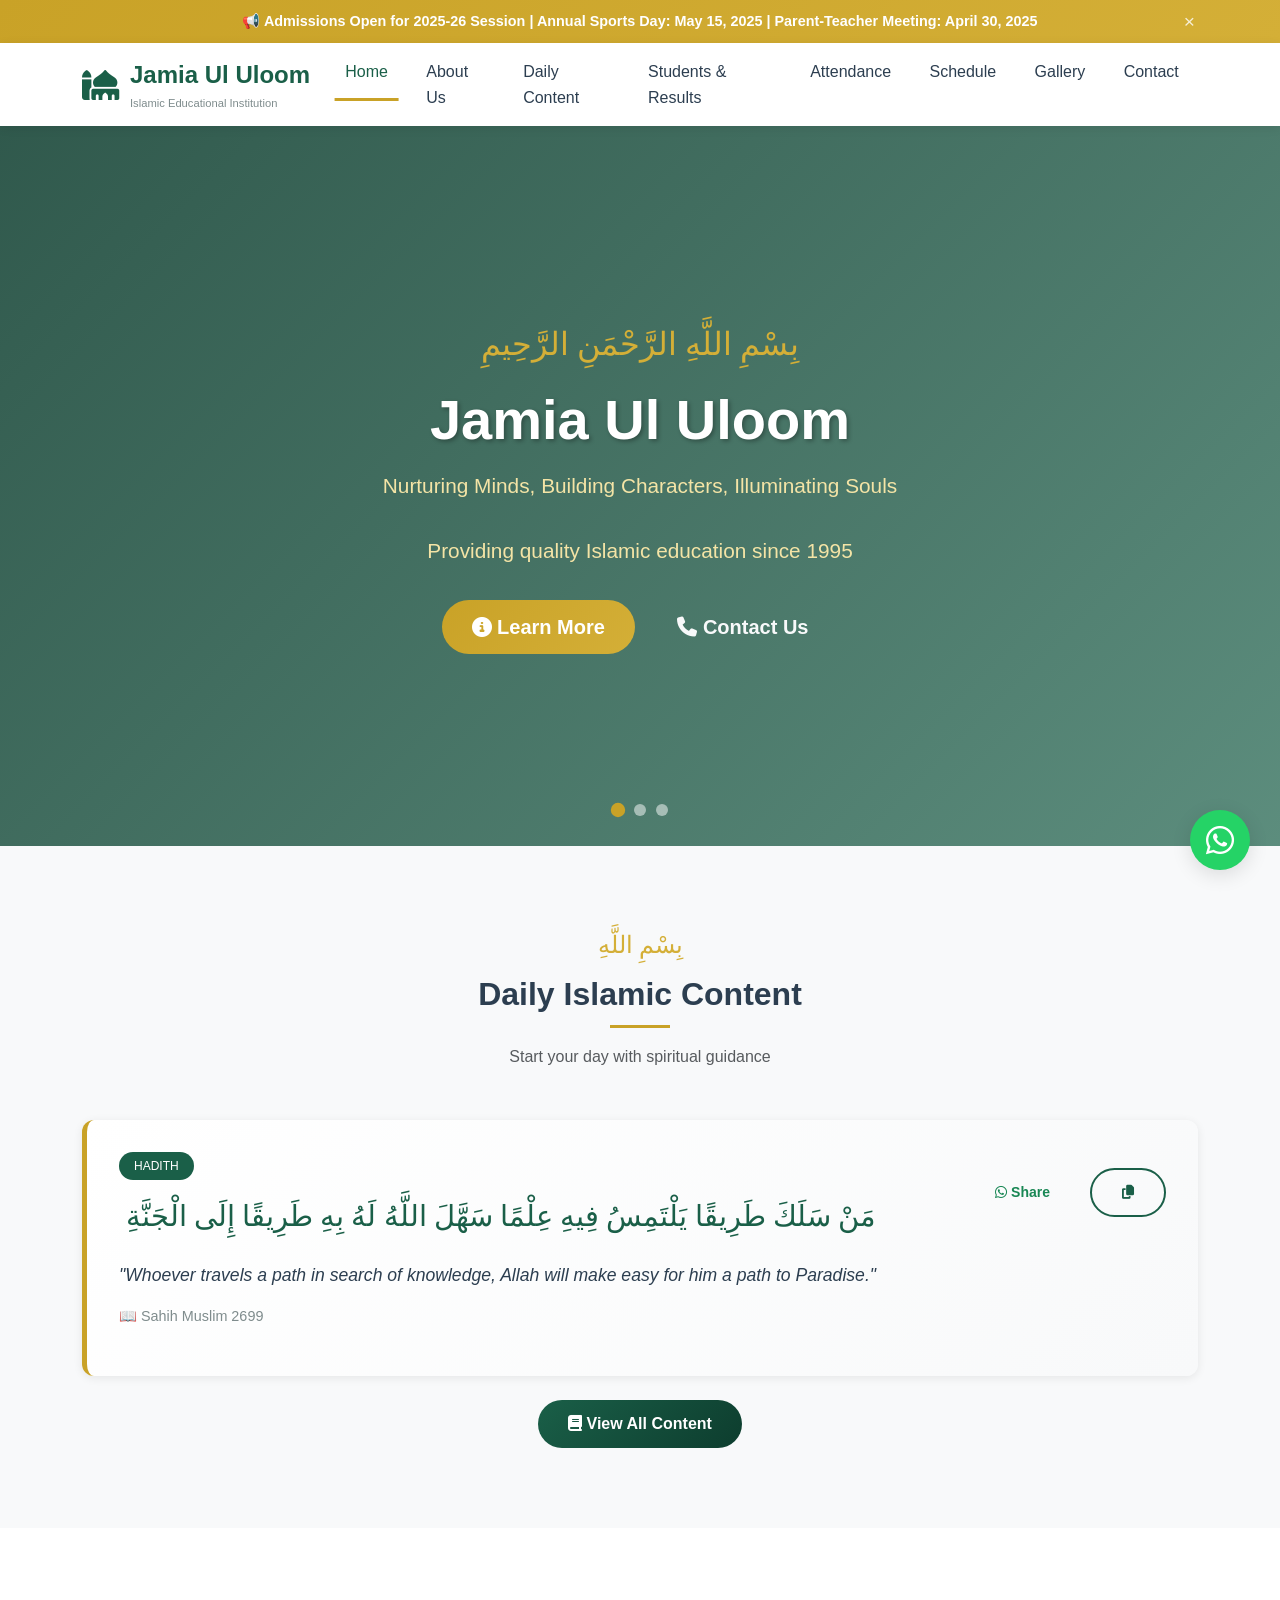
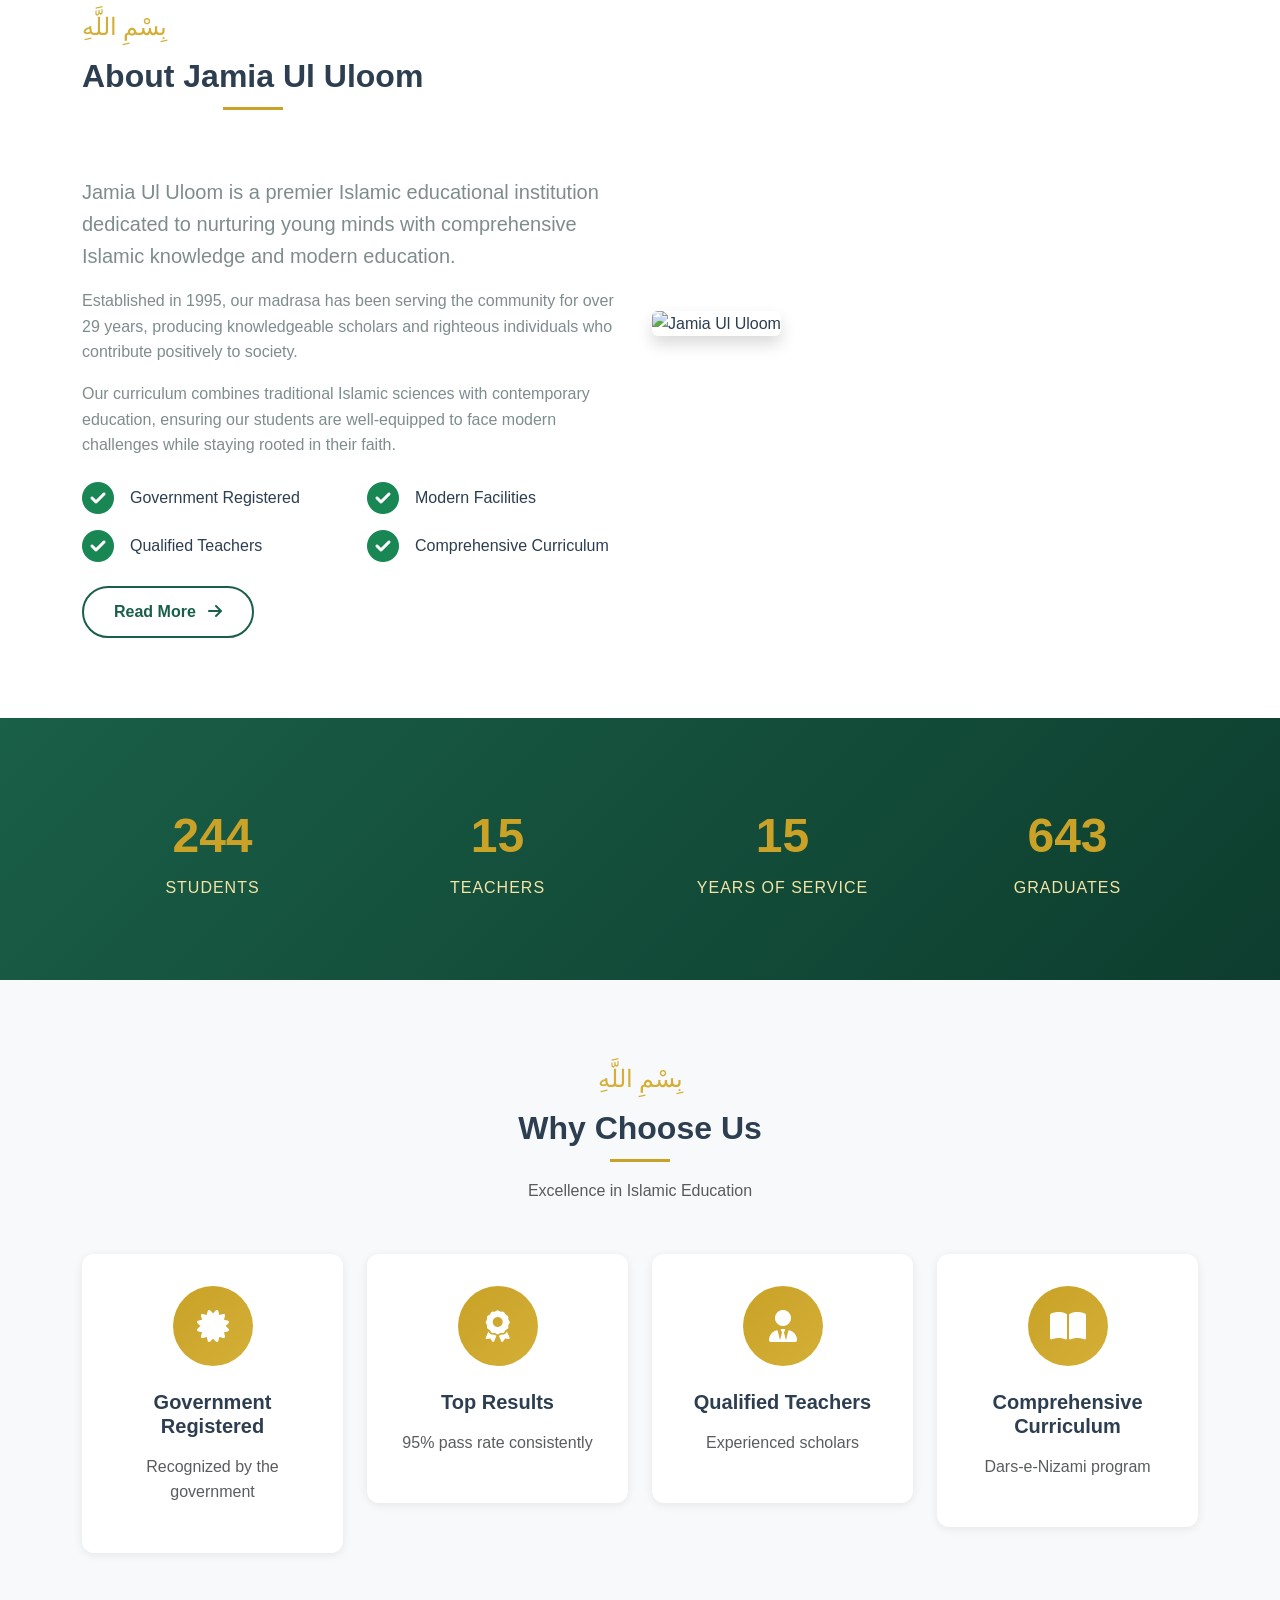
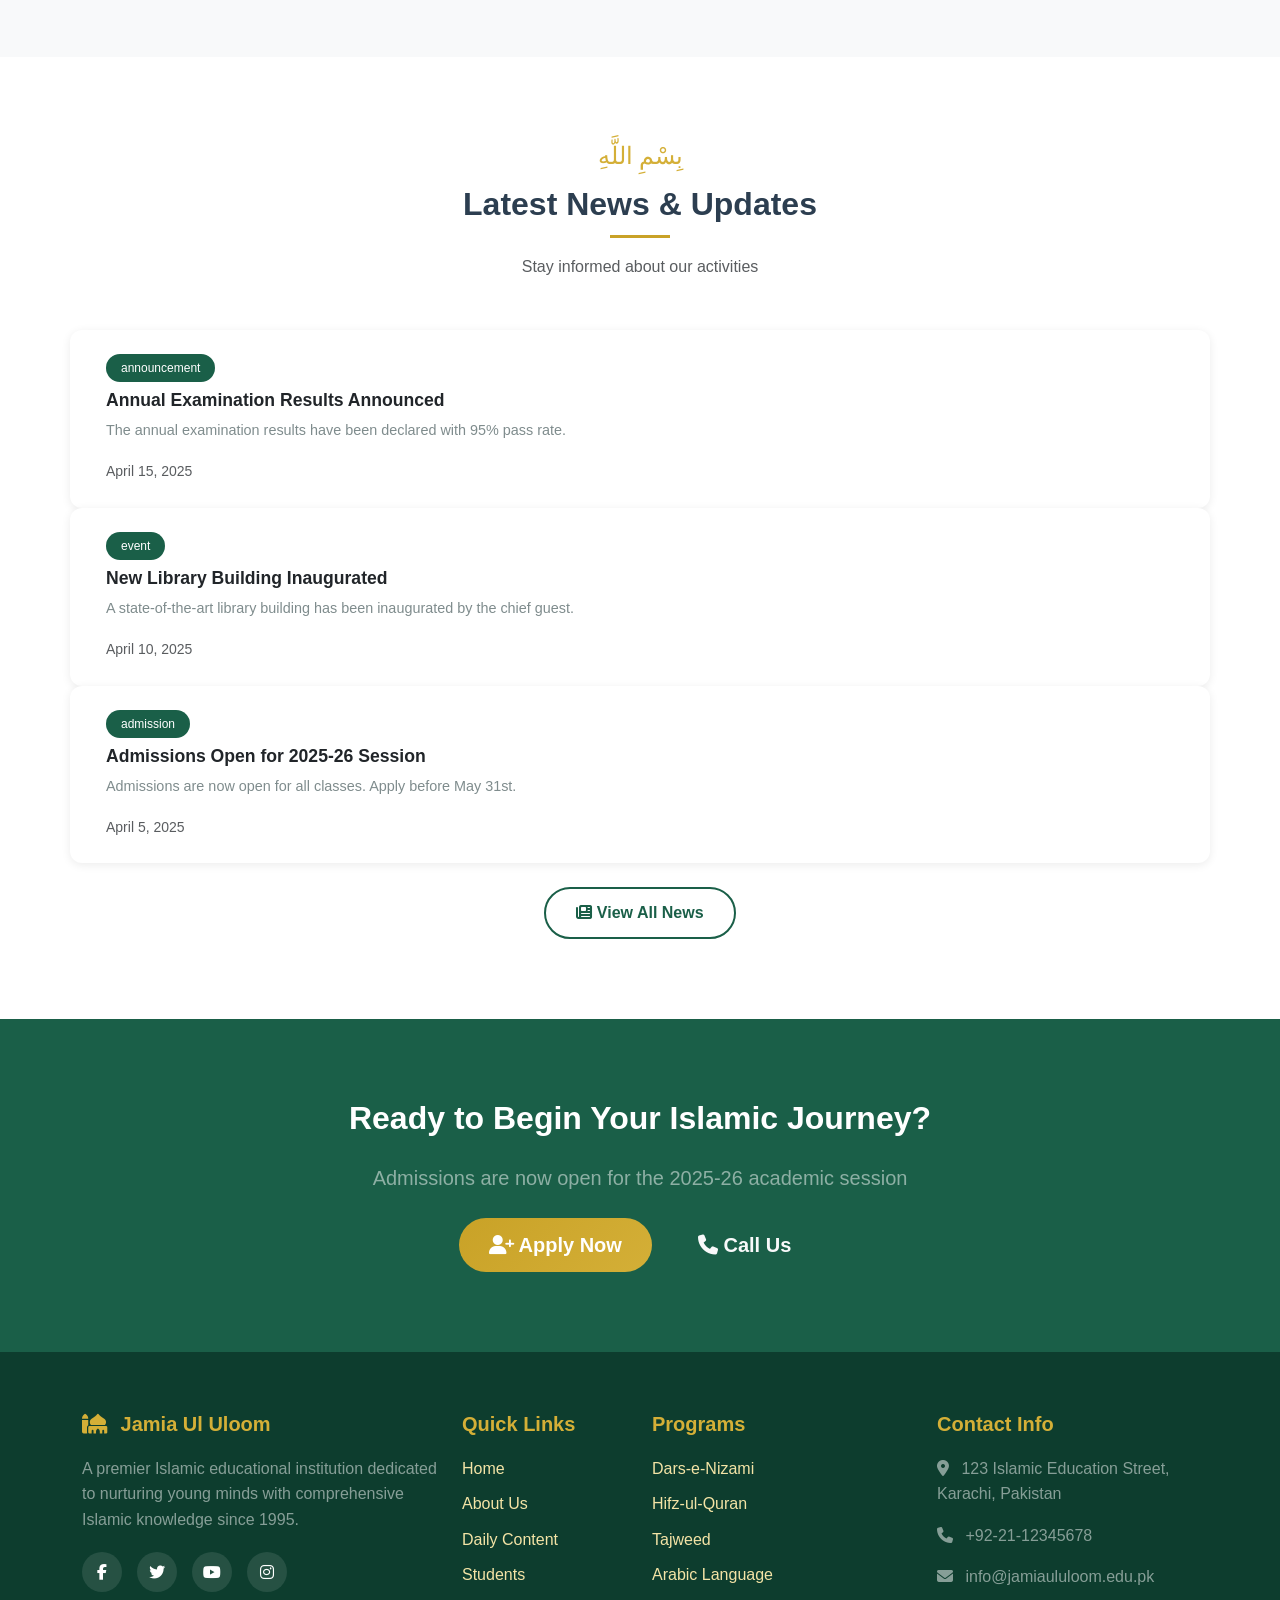
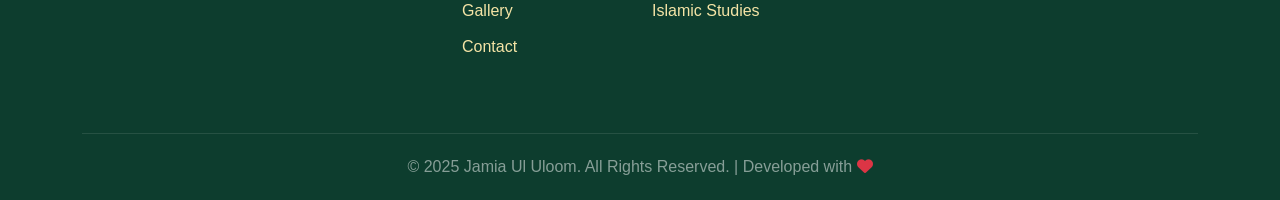
==== index.html @ 298ce906 "first commit" ====
<!DOCTYPE html>
<html lang="en">
<head>
    <meta charset="UTF-8">
    <meta name="viewport" content="width=device-width, initial-scale=1.0">
    <title>Jamia Ul Uloom - Islamic Educational Institution</title>
    
    <!-- Bootstrap CSS -->
    <link href="https://cdn.jsdelivr.net/npm/bootstrap@5.3.0/dist/css/bootstrap.min.css" rel="stylesheet">
    
    <!-- Font Awesome -->
    <link rel="stylesheet" href="https://cdnjs.cloudflare.com/ajax/libs/font-awesome/6.4.0/css/all.min.css">
    
    <!-- Custom CSS -->
    <link rel="stylesheet" href="css/style.css">
</head>
<body data-page="home">
    <!-- Announcement Bar -->
    <div class="announcement-bar">
        <div class="container">
            <div class="announcement-text">
                📢 Admissions Open for 2025-26 Session | Annual Sports Day: May 15, 2025 | Parent-Teacher Meeting: April 30, 2025
            </div>
            <button class="close-btn">&times;</button>
        </div>
    </div>

    <!-- Navigation -->
    <nav class="navbar navbar-expand-lg navbar-light">
        <div class="container">
            <a class="navbar-brand" href="index.html">
                <i class="fas fa-mosque fa-lg"></i>
                <div>
                    Jamia Ul Uloom
                    <span class="brand-subtitle">Islamic Educational Institution</span>
                </div>
            </a>
            <button class="navbar-toggler" type="button" data-bs-toggle="collapse" data-bs-target="#navbarNav">
                <span class="navbar-toggler-icon"></span>
            </button>
            <div class="collapse navbar-collapse" id="navbarNav">
                <ul class="navbar-nav ms-auto">
                    <li class="nav-item">
                        <a class="nav-link active" href="index.html">Home</a>
                    </li>
                    <li class="nav-item">
                        <a class="nav-link" href="about.html">About Us</a>
                    </li>
                    <li class="nav-item">
                        <a class="nav-link" href="daily-content.html">Daily Content</a>
                    </li>
                    <li class="nav-item">
                        <a class="nav-link" href="students.html">Students & Results</a>
                    </li>
                    <li class="nav-item">
                        <a class="nav-link" href="attendance.html">Attendance</a>
                    </li>
                    <li class="nav-item">
                        <a class="nav-link" href="schedule.html">Schedule</a>
                    </li>
                    <li class="nav-item">
                        <a class="nav-link" href="gallery.html">Gallery</a>
                    </li>
                    <li class="nav-item">
                        <a class="nav-link" href="contact.html">Contact</a>
                    </li>
                </ul>
            </div>
        </div>
    </nav>

    <!-- Hero Section / Slider -->
    <section class="hero-section">
        <div class="hero-slider">
            <div class="hero-slide active" style="background-image: url('https://via.placeholder.com/1920x800/1a5f48/ffffff?text=Islamic+Education');">
                <div class="hero-overlay"></div>
            </div>
            <div class="hero-slide" style="background-image: url('https://via.placeholder.com/1920x800/0d3d2e/ffffff?text=Quran+Learning');">
                <div class="hero-overlay"></div>
            </div>
            <div class="hero-slide" style="background-image: url('https://via.placeholder.com/1920x800/c9a227/ffffff?text=Knowledge+Light');">
                <div class="hero-overlay"></div>
            </div>
        </div>
        <div class="hero-content">
            <div class="container">
                <div class="hero-arabic">بِسْمِ اللَّهِ الرَّحْمَنِ الرَّحِيمِ</div>
                <h1>Jamia Ul Uloom</h1>
                <p>Nurturing Minds, Building Characters, Illuminating Souls</p>
                <p class="lead">Providing quality Islamic education since 1995</p>
                <div class="mt-4">
                    <a href="about.html" class="btn btn-secondary btn-lg me-2">
                        <i class="fas fa-info-circle"></i> Learn More
                    </a>
                    <a href="contact.html" class="btn btn-outline-light btn-lg">
                        <i class="fas fa-phone"></i> Contact Us
                    </a>
                </div>
            </div>
        </div>
        <div class="slider-controls">
            <span class="slider-dot active"></span>
            <span class="slider-dot"></span>
            <span class="slider-dot"></span>
        </div>
    </section>

    <!-- Daily Hadith Section -->
    <section class="section section-bg-light">
        <div class="container">
            <div class="section-header">
                <div class="bismillah">بِسْمِ اللَّهِ</div>
                <h2>Daily Islamic Content</h2>
                <p class="text-muted">Start your day with spiritual guidance</p>
            </div>
            <div id="daily-content" class="mb-4">
                <!-- Dynamic content loaded via JS -->
            </div>
            <div class="text-center">
                <a href="daily-content.html" class="btn btn-primary">
                    <i class="fas fa-book"></i> View All Content
                </a>
            </div>
        </div>
    </section>

    <!-- About Section -->
    <section class="section section-bg-white">
        <div class="container">
            <div class="row align-items-center">
                <div class="col-lg-6 mb-4 mb-lg-0">
                    <div class="section-header text-start">
                        <div class="bismillah">بِسْمِ اللَّهِ</div>
                        <h2>About Jamia Ul Uloom</h2>
                    </div>
                    <p class="lead">Jamia Ul Uloom is a premier Islamic educational institution dedicated to nurturing young minds with comprehensive Islamic knowledge and modern education.</p>
                    <p>Established in 1995, our madrasa has been serving the community for over 29 years, producing knowledgeable scholars and righteous individuals who contribute positively to society.</p>
                    <p>Our curriculum combines traditional Islamic sciences with contemporary education, ensuring our students are well-equipped to face modern challenges while staying rooted in their faith.</p>
                    <div class="row mt-4">
                        <div class="col-6">
                            <div class="d-flex align-items-center mb-3">
                                <i class="fas fa-check-circle text-success fa-2x me-3"></i>
                                <span>Government Registered</span>
                            </div>
                            <div class="d-flex align-items-center">
                                <i class="fas fa-check-circle text-success fa-2x me-3"></i>
                                <span>Qualified Teachers</span>
                            </div>
                        </div>
                        <div class="col-6">
                            <div class="d-flex align-items-center mb-3">
                                <i class="fas fa-check-circle text-success fa-2x me-3"></i>
                                <span>Modern Facilities</span>
                            </div>
                            <div class="d-flex align-items-center">
                                <i class="fas fa-check-circle text-success fa-2x me-3"></i>
                                <span>Comprehensive Curriculum</span>
                            </div>
                        </div>
                    </div>
                    <a href="about.html" class="btn btn-outline-primary mt-4">
                        Read More <i class="fas fa-arrow-right ms-2"></i>
                    </a>
                </div>
                <div class="col-lg-6">
                    <img src="https://via.placeholder.com/600x400/1a5f48/ffffff?text=Madrasa+Building" alt="Jamia Ul Uloom" class="img-fluid rounded shadow">
                </div>
            </div>
        </div>
    </section>

    <!-- Statistics Section -->
    <section class="stats-section">
        <div class="container">
            <div class="row">
                <div class="col-md-3 col-6">
                    <div class="stat-item">
                        <span class="stat-number" data-target="450">0</span>
                        <span class="stat-label">Students</span>
                    </div>
                </div>
                <div class="col-md-3 col-6">
                    <div class="stat-item">
                        <span class="stat-number" data-target="28">0</span>
                        <span class="stat-label">Teachers</span>
                    </div>
                </div>
                <div class="col-md-3 col-6">
                    <div class="stat-item">
                        <span class="stat-number" data-target="29">0</span>
                        <span class="stat-label">Years of Service</span>
                    </div>
                </div>
                <div class="col-md-3 col-6">
                    <div class="stat-item">
                        <span class="stat-number" data-target="1200">0</span>
                        <span class="stat-label">Graduates</span>
                    </div>
                </div>
            </div>
        </div>
    </section>

    <!-- Highlights Section -->
    <section class="section section-bg-light">
        <div class="container">
            <div class="section-header">
                <div class="bismillah">بِسْمِ اللَّهِ</div>
                <h2>Why Choose Us</h2>
                <p class="text-muted">Excellence in Islamic Education</p>
            </div>
            <div class="row" id="highlights-container">
                <!-- Dynamic content loaded via JS -->
            </div>
        </div>
    </section>

    <!-- News & Updates Section -->
    <section class="section section-bg-white">
        <div class="container">
            <div class="section-header">
                <div class="bismillah">بِسْمِ اللَّهِ</div>
                <h2>Latest News & Updates</h2>
                <p class="text-muted">Stay informed about our activities</p>
            </div>
            <div class="row" id="news-container">
                <!-- Dynamic content loaded via JS -->
            </div>
            <div class="text-center mt-4">
                <a href="#" class="btn btn-outline-primary">
                    <i class="fas fa-newspaper"></i> View All News
                </a>
            </div>
        </div>
    </section>

    <!-- Call to Action -->
    <section class="section section-bg-primary text-center">
        <div class="container">
            <h2 class="text-white mb-4">Ready to Begin Your Islamic Journey?</h2>
            <p class="lead text-white-50 mb-4">Admissions are now open for the 2025-26 academic session</p>
            <div class="d-flex justify-content-center gap-3">
                <a href="contact.html" class="btn btn-secondary btn-lg">
                    <i class="fas fa-user-plus"></i> Apply Now
                </a>
                <a href="tel:+922112345678" class="btn btn-outline-light btn-lg">
                    <i class="fas fa-phone"></i> Call Us
                </a>
            </div>
        </div>
    </section>

    <!-- Footer -->
    <footer class="footer">
        <div class="container">
            <div class="row">
                <div class="col-lg-4 mb-4">
                    <h4><i class="fas fa-mosque me-2"></i> Jamia Ul Uloom</h4>
                    <p class="text-white-50">A premier Islamic educational institution dedicated to nurturing young minds with comprehensive Islamic knowledge since 1995.</p>
                    <div class="social-links">
                        <a href="#"><i class="fab fa-facebook-f"></i></a>
                        <a href="#"><i class="fab fa-twitter"></i></a>
                        <a href="#"><i class="fab fa-youtube"></i></a>
                        <a href="#"><i class="fab fa-instagram"></i></a>
                    </div>
                </div>
                <div class="col-lg-2 col-md-6 mb-4">
                    <h4>Quick Links</h4>
                    <a href="index.html">Home</a>
                    <a href="about.html">About Us</a>
                    <a href="daily-content.html">Daily Content</a>
                    <a href="students.html">Students</a>
                    <a href="gallery.html">Gallery</a>
                    <a href="contact.html">Contact</a>
                </div>
                <div class="col-lg-3 col-md-6 mb-4">
                    <h4>Programs</h4>
                    <a href="#">Dars-e-Nizami</a>
                    <a href="#">Hifz-ul-Quran</a>
                    <a href="#">Tajweed</a>
                    <a href="#">Arabic Language</a>
                    <a href="#">Islamic Studies</a>
                </div>
                <div class="col-lg-3 col-md-6 mb-4">
                    <h4>Contact Info</h4>
                    <p class="text-white-50">
                        <i class="fas fa-map-marker-alt me-2"></i>
                        123 Islamic Education Street, Karachi, Pakistan
                    </p>
                    <p class="text-white-50">
                        <i class="fas fa-phone me-2"></i>
                        +92-21-12345678
                    </p>
                    <p class="text-white-50">
                        <i class="fas fa-envelope me-2"></i>
                        info@jamiaululoom.edu.pk
                    </p>
                </div>
            </div>
            <div class="footer-bottom">
                <p class="mb-0 text-white-50">&copy; 2025 Jamia Ul Uloom. All Rights Reserved. | Developed with <i class="fas fa-heart text-danger"></i></p>
            </div>
        </div>
    </footer>

    <!-- WhatsApp Floating Button -->
    <a href="https://wa.me/923001234567" class="whatsapp-float" target="_blank" title="Chat on WhatsApp">
        <i class="fab fa-whatsapp"></i>
    </a>

    <!-- Scroll to Top Button -->
    <div class="scroll-top">
        <i class="fas fa-arrow-up"></i>
    </div>

    <!-- Bootstrap JS -->
    <script src="https://cdn.jsdelivr.net/npm/bootstrap@5.3.0/dist/js/bootstrap.bundle.min.js"></script>
    
    <!-- Custom JS -->
    <script src="js/main.js"></script>
</body>
</html>
---- css/style.css ----
/* ============================================
   JAMIA UL ULOOM - Premium Madrasa Portfolio
   Custom Stylesheet
   ============================================ */

/* CSS Variables for Premium Color Scheme */
:root {
    --primary-color: #1a5f48;
    --primary-dark: #0d3d2e;
    --primary-light: #2ecc71;
    --secondary-color: #c9a227;
    --gold: #d4af37;
    --gold-light: #f4e4a6;
    --text-dark: #2c3e50;
    --text-light: #7f8c8d;
    --white: #ffffff;
    --off-white: #f8f9fa;
    --light-gray: #ecf0f1;
    --border-color: #dee2e6;
    --shadow-light: 0 2px 10px rgba(0, 0, 0, 0.08);
    --shadow-medium: 0 5px 20px rgba(0, 0, 0, 0.12);
    --shadow-heavy: 0 10px 40px rgba(0, 0, 0, 0.18);
    --transition: all 0.3s ease;
    --border-radius: 12px;
    --border-radius-sm: 8px;
}

/* Base Styles */
* {
    margin: 0;
    padding: 0;
    box-sizing: border-box;
}

html {
    scroll-behavior: smooth;
}

body {
    font-family: 'Segoe UI', Tahoma, Geneva, Verdana, sans-serif;
    line-height: 1.6;
    color: var(--text-dark);
    background-color: var(--off-white);
    overflow-x: hidden;
}

/* Typography */
h1, h2, h3, h4, h5, h6 {
    font-weight: 700;
    margin-bottom: 1rem;
    color: var(--text-dark);
}

h1 { font-size: 2.5rem; }
h2 { font-size: 2rem; }
h3 { font-size: 1.5rem; }
h4 { font-size: 1.25rem; }

p {
    margin-bottom: 1rem;
    color: var(--text-light);
}

a {
    color: var(--primary-color);
    text-decoration: none;
    transition: var(--transition);
}

a:hover {
    color: var(--primary-dark);
}

/* ============================================
   ANNOUNCEMENT BAR
   ============================================ */
.announcement-bar {
    background: linear-gradient(135deg, var(--secondary-color), var(--gold));
    color: var(--white);
    padding: 10px 0;
    text-align: center;
    font-weight: 600;
    font-size: 0.9rem;
    position: relative;
    overflow: hidden;
}

.announcement-bar .container {
    position: relative;
}

.announcement-bar .close-btn {
    position: absolute;
    right: 15px;
    top: 50%;
    transform: translateY(-50%);
    background: none;
    border: none;
    color: var(--white);
    font-size: 1.2rem;
    cursor: pointer;
    opacity: 0.8;
    transition: var(--transition);
}

.announcement-bar .close-btn:hover {
    opacity: 1;
}

.announcement-text {
    animation: slideIn 20s linear infinite;
}

@keyframes slideIn {
    0% { transform: translateX(100%); }
    100% { transform: translateX(-100%); }
}

/* ============================================
   NAVIGATION
   ============================================ */
.navbar {
    background: var(--white);
    box-shadow: var(--shadow-light);
    padding: 0;
    position: sticky;
    top: 0;
    z-index: 1000;
    transition: var(--transition);
}

.navbar.scrolled {
    box-shadow: var(--shadow-medium);
}

.navbar-brand {
    font-weight: 700;
    font-size: 1.5rem;
    color: var(--primary-color) !important;
    display: flex;
    align-items: center;
    gap: 10px;
}

.navbar-brand img {
    height: 40px;
    width: 40px;
}

.navbar-brand .brand-subtitle {
    font-size: 0.7rem;
    color: var(--text-light);
    font-weight: 400;
    display: block;
}

.nav-link {
    color: var(--text-dark) !important;
    font-weight: 500;
    padding: 1rem 1.2rem !important;
    position: relative;
    transition: var(--transition);
}

.nav-link::after {
    content: '';
    position: absolute;
    bottom: 0;
    left: 50%;
    transform: translateX(-50%);
    width: 0;
    height: 3px;
    background: var(--secondary-color);
    transition: var(--transition);
}

.nav-link:hover::after,
.nav-link.active::after {
    width: 80%;
}

.nav-link:hover,
.nav-link.active {
    color: var(--primary-color) !important;
}

.navbar-toggler {
    border: none;
    padding: 0.5rem;
}

.navbar-toggler:focus {
    box-shadow: none;
}

/* ============================================
   HERO SECTION / SLIDER
   ============================================ */
.hero-section {
    position: relative;
    height: 80vh;
    min-height: 500px;
    overflow: hidden;
}

.hero-slider {
    position: absolute;
    top: 0;
    left: 0;
    width: 100%;
    height: 100%;
}

.hero-slide {
    position: absolute;
    top: 0;
    left: 0;
    width: 100%;
    height: 100%;
    opacity: 0;
    transition: opacity 1s ease;
    background-size: cover;
    background-position: center;
}

.hero-slide.active {
    opacity: 1;
}

.hero-overlay {
    position: absolute;
    top: 0;
    left: 0;
    width: 100%;
    height: 100%;
    background: linear-gradient(135deg, rgba(13, 61, 46, 0.85), rgba(26, 95, 72, 0.7));
}

.hero-content {
    position: relative;
    z-index: 2;
    height: 100%;
    display: flex;
    align-items: center;
    justify-content: center;
    text-align: center;
    color: var(--white);
}

.hero-content h1 {
    font-size: 3.5rem;
    color: var(--white);
    margin-bottom: 1rem;
    text-shadow: 2px 2px 4px rgba(0, 0, 0, 0.3);
    animation: fadeInUp 1s ease;
}

.hero-content p {
    font-size: 1.3rem;
    color: var(--gold-light);
    margin-bottom: 2rem;
    animation: fadeInUp 1s ease 0.2s both;
}

.hero-content .btn {
    animation: fadeInUp 1s ease 0.4s both;
}

.hero-arabic {
    font-size: 2rem;
    color: var(--gold);
    margin-bottom: 1rem;
    font-family: 'Traditional Arabic', serif;
}

@keyframes fadeInUp {
    from {
        opacity: 0;
        transform: translateY(30px);
    }
    to {
        opacity: 1;
        transform: translateY(0);
    }
}

/* Slider Controls */
.slider-controls {
    position: absolute;
    bottom: 30px;
    left: 50%;
    transform: translateX(-50%);
    z-index: 10;
    display: flex;
    gap: 10px;
}

.slider-dot {
    width: 12px;
    height: 12px;
    border-radius: 50%;
    background: rgba(255, 255, 255, 0.5);
    cursor: pointer;
    transition: var(--transition);
}

.slider-dot.active {
    background: var(--secondary-color);
    transform: scale(1.2);
}

/* ============================================
   SECTION STYLES
   ============================================ */
.section {
    padding: 80px 0;
}

.section-header {
    text-align: center;
    margin-bottom: 50px;
}

.section-header h2 {
    position: relative;
    display: inline-block;
    padding-bottom: 15px;
}

.section-header h2::after {
    content: '';
    position: absolute;
    bottom: 0;
    left: 50%;
    transform: translateX(-50%);
    width: 60px;
    height: 3px;
    background: var(--secondary-color);
}

.section-header .bismillah {
    color: var(--gold);
    font-family: 'Traditional Arabic', serif;
    font-size: 1.5rem;
    margin-bottom: 10px;
}

.section-bg-light {
    background: var(--off-white);
}

.section-bg-white {
    background: var(--white);
}

.section-bg-primary {
    background: var(--primary-color);
    color: var(--white);
}

.section-bg-primary h2,
.section-bg-primary h3,
.section-bg-primary h4 {
    color: var(--white);
}

/* ============================================
   CARDS
   ============================================ */
.card {
    border: none;
    border-radius: var(--border-radius);
    box-shadow: var(--shadow-light);
    transition: var(--transition);
    overflow: hidden;
    background: var(--white);
}

.card:hover {
    transform: translateY(-5px);
    box-shadow: var(--shadow-medium);
}

.card-img-top {
    height: 200px;
    object-fit: cover;
}

.card-body {
    padding: 1.5rem;
}

.card-title {
    font-size: 1.1rem;
    font-weight: 600;
    margin-bottom: 0.5rem;
}

.card-text {
    color: var(--text-light);
    font-size: 0.9rem;
}

/* Feature Cards */
.feature-card {
    text-align: center;
    padding: 2rem;
    border-radius: var(--border-radius);
    background: var(--white);
    box-shadow: var(--shadow-light);
    transition: var(--transition);
}

.feature-card:hover {
    transform: translateY(-10px);
    box-shadow: var(--shadow-heavy);
}

.feature-icon {
    width: 80px;
    height: 80px;
    margin: 0 auto 1.5rem;
    background: linear-gradient(135deg, var(--primary-color), var(--primary-dark));
    border-radius: 50%;
    display: flex;
    align-items: center;
    justify-content: center;
    font-size: 2rem;
    color: var(--white);
}

.feature-card.gold .feature-icon {
    background: linear-gradient(135deg, var(--secondary-color), var(--gold));
}

/* ============================================
   STATS SECTION
   ============================================ */
.stats-section {
    background: linear-gradient(135deg, var(--primary-color), var(--primary-dark));
    padding: 60px 0;
}

.stat-item {
    text-align: center;
    color: var(--white);
    padding: 20px;
}

.stat-number {
    font-size: 3rem;
    font-weight: 700;
    color: var(--secondary-color);
    display: block;
}

.stat-label {
    font-size: 1rem;
    color: var(--gold-light);
    text-transform: uppercase;
    letter-spacing: 1px;
}

/* ============================================
   DAILY HADITH / AQWAL
   ============================================ */
.daily-content-card {
    background: linear-gradient(135deg, var(--white), var(--off-white));
    border-left: 5px solid var(--secondary-color);
    border-radius: var(--border-radius);
    padding: 2rem;
    box-shadow: var(--shadow-light);
    position: relative;
}

.daily-content-card .arabic-text {
    font-family: 'Traditional Arabic', serif;
    font-size: 1.8rem;
    color: var(--primary-color);
    text-align: right;
    line-height: 2;
    margin-bottom: 1rem;
}

.daily-content-card .translation {
    font-style: italic;
    color: var(--text-dark);
    font-size: 1.1rem;
}

.daily-content-card .reference {
    color: var(--text-light);
    font-size: 0.9rem;
    margin-top: 1rem;
}

.share-buttons {
    display: flex;
    gap: 10px;
    margin-top: 1rem;
}

/* ============================================
   BUTTONS
   ============================================ */
.btn {
    padding: 12px 30px;
    border-radius: 50px;
    font-weight: 600;
    transition: var(--transition);
    border: none;
}

.btn-primary {
    background: linear-gradient(135deg, var(--primary-color), var(--primary-dark));
    color: var(--white);
}

.btn-primary:hover {
    background: linear-gradient(135deg, var(--primary-dark), var(--primary-color));
    color: var(--white);
    transform: translateY(-2px);
    box-shadow: var(--shadow-medium);
}

.btn-secondary {
    background: linear-gradient(135deg, var(--secondary-color), var(--gold));
    color: var(--white);
}

.btn-secondary:hover {
    background: linear-gradient(135deg, var(--gold), var(--secondary-color));
    color: var(--white);
    transform: translateY(-2px);
    box-shadow: var(--shadow-medium);
}

.btn-outline-primary {
    border: 2px solid var(--primary-color);
    color: var(--primary-color);
    background: transparent;
}

.btn-outline-primary:hover {
    background: var(--primary-color);
    color: var(--white);
}

/* ============================================
   TIMELINE
   ============================================ */
.timeline {
    position: relative;
    max-width: 800px;
    margin: 0 auto;
    padding: 20px 0;
}

.timeline::before {
    content: '';
    position: absolute;
    left: 50%;
    transform: translateX(-50%);
    width: 3px;
    height: 100%;
    background: linear-gradient(to bottom, var(--primary-color), var(--secondary-color));
}

.timeline-item {
    position: relative;
    margin-bottom: 40px;
    width: 50%;
    padding: 0 40px;
}

.timeline-item:nth-child(odd) {
    left: 0;
    text-align: right;
}

.timeline-item:nth-child(even) {
    left: 50%;
}

.timeline-item::before {
    content: '';
    position: absolute;
    top: 20px;
    width: 20px;
    height: 20px;
    background: var(--secondary-color);
    border: 4px solid var(--white);
    border-radius: 50%;
    box-shadow: var(--shadow-light);
}

.timeline-item:nth-child(odd)::before {
    right: -10px;
}

.timeline-item:nth-child(even)::before {
    left: -10px;
}

.timeline-content {
    background: var(--white);
    padding: 20px;
    border-radius: var(--border-radius);
    box-shadow: var(--shadow-light);
}

.timeline-year {
    display: inline-block;
    background: var(--primary-color);
    color: var(--white);
    padding: 5px 15px;
    border-radius: 20px;
    font-weight: 600;
    margin-bottom: 10px;
}

/* ============================================
   GALLERY
   ============================================ */
.gallery-grid {
    display: grid;
    grid-template-columns: repeat(auto-fill, minmax(280px, 1fr));
    gap: 20px;
}

.gallery-item {
    position: relative;
    border-radius: var(--border-radius);
    overflow: hidden;
    cursor: pointer;
    box-shadow: var(--shadow-light);
}

.gallery-item img {
    width: 100%;
    height: 250px;
    object-fit: cover;
    transition: var(--transition);
}

.gallery-item:hover img {
    transform: scale(1.1);
}

.gallery-overlay {
    position: absolute;
    top: 0;
    left: 0;
    width: 100%;
    height: 100%;
    background: rgba(26, 95, 72, 0.8);
    display: flex;
    align-items: center;
    justify-content: center;
    opacity: 0;
    transition: var(--transition);
}

.gallery-item:hover .gallery-overlay {
    opacity: 1;
}

.gallery-overlay i {
    color: var(--white);
    font-size: 2rem;
}

/* Lightbox */
.lightbox {
    position: fixed;
    top: 0;
    left: 0;
    width: 100%;
    height: 100%;
    background: rgba(0, 0, 0, 0.9);
    z-index: 9999;
    display: none;
    align-items: center;
    justify-content: center;
}

.lightbox.active {
    display: flex;
}

.lightbox img {
    max-width: 90%;
    max-height: 80vh;
    border-radius: var(--border-radius);
}

.lightbox-close {
    position: absolute;
    top: 20px;
    right: 30px;
    color: var(--white);
    font-size: 2rem;
    cursor: pointer;
}

/* ============================================
   FORMS
   ============================================ */
.form-control {
    border-radius: var(--border-radius-sm);
    padding: 12px 20px;
    border: 2px solid var(--border-color);
    transition: var(--transition);
}

.form-control:focus {
    border-color: var(--primary-color);
    box-shadow: 0 0 0 0.2rem rgba(26, 95, 72, 0.15);
}

.form-label {
    font-weight: 600;
    color: var(--text-dark);
    margin-bottom: 8px;
}

/* ============================================
   TABLES
   ============================================ */
.table {
    background: var(--white);
    border-radius: var(--border-radius);
    overflow: hidden;
    box-shadow: var(--shadow-light);
}

.table thead {
    background: var(--primary-color);
    color: var(--white);
}

.table-striped tbody tr:nth-of-type(odd) {
    background: var(--off-white);
}

/* ============================================
   SEARCH & FILTER
   ============================================ */
.search-box {
    position: relative;
}

.search-box input {
    padding-right: 50px;
}

.search-box i {
    position: absolute;
    right: 15px;
    top: 50%;
    transform: translateY(-50%);
    color: var(--text-light);
}

.filter-tabs {
    display: flex;
    gap: 10px;
    flex-wrap: wrap;
    margin-bottom: 20px;
}

.filter-btn {
    padding: 8px 20px;
    border-radius: 50px;
    border: 2px solid var(--border-color);
    background: var(--white);
    color: var(--text-dark);
    cursor: pointer;
    transition: var(--transition);
}

.filter-btn:hover,
.filter-btn.active {
    background: var(--primary-color);
    color: var(--white);
    border-color: var(--primary-color);
}

/* ============================================
   ATTENDANCE & CHARTS
   ============================================ */
.chart-container {
    background: var(--white);
    border-radius: var(--border-radius);
    padding: 20px;
    box-shadow: var(--shadow-light);
}

.attendance-summary {
    display: flex;
    gap: 20px;
    margin-bottom: 20px;
}

.attendance-stat {
    flex: 1;
    text-align: center;
    padding: 20px;
    border-radius: var(--border-radius);
    background: var(--white);
    box-shadow: var(--shadow-light);
}

.attendance-stat.present {
    border-left: 4px solid #2ecc71;
}

.attendance-stat.absent {
    border-left: 4px solid #e74c3c;
}

.attendance-stat.late {
    border-left: 4px solid #f39c12;
}

/* ============================================
   FOOTER
   ============================================ */
.footer {
    background: var(--primary-dark);
    color: var(--white);
    padding: 60px 0 20px;
}

.footer h4 {
    color: var(--gold);
    margin-bottom: 20px;
}

.footer a {
    color: var(--gold-light);
    display: block;
    margin-bottom: 10px;
}

.footer a:hover {
    color: var(--white);
    padding-left: 5px;
}

.footer-bottom {
    border-top: 1px solid rgba(255, 255, 255, 0.1);
    margin-top: 40px;
    padding-top: 20px;
    text-align: center;
}

.social-links {
    display: flex;
    gap: 15px;
    margin-top: 20px;
}

.social-links a {
    width: 40px;
    height: 40px;
    background: rgba(255, 255, 255, 0.1);
    border-radius: 50%;
    display: flex;
    align-items: center;
    justify-content: center;
    color: var(--white);
    transition: var(--transition);
}

.social-links a:hover {
    background: var(--secondary-color);
    transform: translateY(-3px);
}

/* ============================================
   WHATSAPP FLOATING BUTTON
   ============================================ */
.whatsapp-float {
    position: fixed;
    bottom: 30px;
    right: 30px;
    width: 60px;
    height: 60px;
    background: #25d366;
    border-radius: 50%;
    display: flex;
    align-items: center;
    justify-content: center;
    color: var(--white);
    font-size: 2rem;
    box-shadow: var(--shadow-medium);
    z-index: 1000;
    transition: var(--transition);
}

.whatsapp-float:hover {
    transform: scale(1.1);
    box-shadow: var(--shadow-heavy);
}

/* ============================================
   BADGES
   ============================================ */
.badge {
    padding: 8px 15px;
    border-radius: 20px;
    font-weight: 500;
}

.badge-success {
    background: #2ecc71;
    color: var(--white);
}

.badge-danger {
    background: #e74c3c;
    color: var(--white);
}

.badge-warning {
    background: #f39c12;
    color: var(--white);
}

.badge-primary {
    background: var(--primary-color);
    color: var(--white);
}

/* ============================================
   PRAYER TIMES
   ============================================ */
.prayer-times {
    background: var(--white);
    border-radius: var(--border-radius);
    overflow: hidden;
    box-shadow: var(--shadow-light);
}

.prayer-header {
    background: var(--primary-color);
    color: var(--white);
    padding: 15px;
    text-align: center;
}

.prayer-row {
    display: flex;
    justify-content: space-between;
    padding: 15px 20px;
    border-bottom: 1px solid var(--border-color);
}

.prayer-row:last-child {
    border-bottom: none;
}

.prayer-row:nth-child(even) {
    background: var(--off-white);
}

.prayer-name {
    font-weight: 600;
    color: var(--text-dark);
}

.prayer-time {
    color: var(--primary-color);
    font-weight: 700;
}

/* ============================================
   MODALS
   ============================================ */
.modal-content {
    border-radius: var(--border-radius);
    border: none;
}

.modal-header {
    background: var(--primary-color);
    color: var(--white);
    border-radius: var(--border-radius) var(--border-radius) 0 0;
}

.modal-header .btn-close {
    filter: invert(1);
}

/* ============================================
   ALERTS
   ============================================ */
.alert {
    border-radius: var(--border-radius-sm);
    border: none;
    padding: 15px 20px;
}

/* ============================================
   RESPONSIVE DESIGN
   ============================================ */
@media (max-width: 992px) {
    .hero-content h1 {
        font-size: 2.5rem;
    }
    
    .timeline::before {
        left: 20px;
    }
    
    .timeline-item {
        width: 100%;
        left: 0 !important;
        text-align: left !important;
        padding-left: 60px;
        padding-right: 0;
    }
    
    .timeline-item::before {
        left: 10px !important;
        right: auto !important;
    }
}

@media (max-width: 768px) {
    .hero-content h1 {
        font-size: 2rem;
    }
    
    .hero-content p {
        font-size: 1rem;
    }
    
    .stat-number {
        font-size: 2.5rem;
    }
    
    .section {
        padding: 50px 0;
    }
    
    .attendance-summary {
        flex-direction: column;
    }
}

/* ============================================
   ANIMATIONS
   ============================================ */
.fade-in {
    animation: fadeIn 0.5s ease;
}

@keyframes fadeIn {
    from { opacity: 0; }
    to { opacity: 1; }
}

.slide-in-left {
    animation: slideInLeft 0.5s ease;
}

@keyframes slideInLeft {
    from {
        opacity: 0;
        transform: translateX(-50px);
    }
    to {
        opacity: 1;
        transform: translateX(0);
    }
}

.slide-in-right {
    animation: slideInRight 0.5s ease;
}

@keyframes slideInRight {
    from {
        opacity: 0;
        transform: translateX(50px);
    }
    to {
        opacity: 1;
        transform: translateX(0);
    }
}

/* Loading Spinner */
.spinner {
    width: 40px;
    height: 40px;
    border: 4px solid var(--light-gray);
    border-top: 4px solid var(--primary-color);
    border-radius: 50%;
    animation: spin 1s linear infinite;
}

@keyframes spin {
    0% { transform: rotate(0deg); }
    100% { transform: rotate(360deg); }
}

/* Scroll to top button */
.scroll-top {
    position: fixed;
    bottom: 30px;
    left: 30px;
    width: 50px;
    height: 50px;
    background: var(--primary-color);
    color: var(--white);
    border-radius: 50%;
    display: flex;
    align-items: center;
    justify-content: center;
    cursor: pointer;
    opacity: 0;
    visibility: hidden;
    transition: var(--transition);
    z-index: 999;
}

.scroll-top.visible {
    opacity: 1;
    visibility: visible;
}

.scroll-top:hover {
    background: var(--primary-dark);
    transform: translateY(-5px);
}
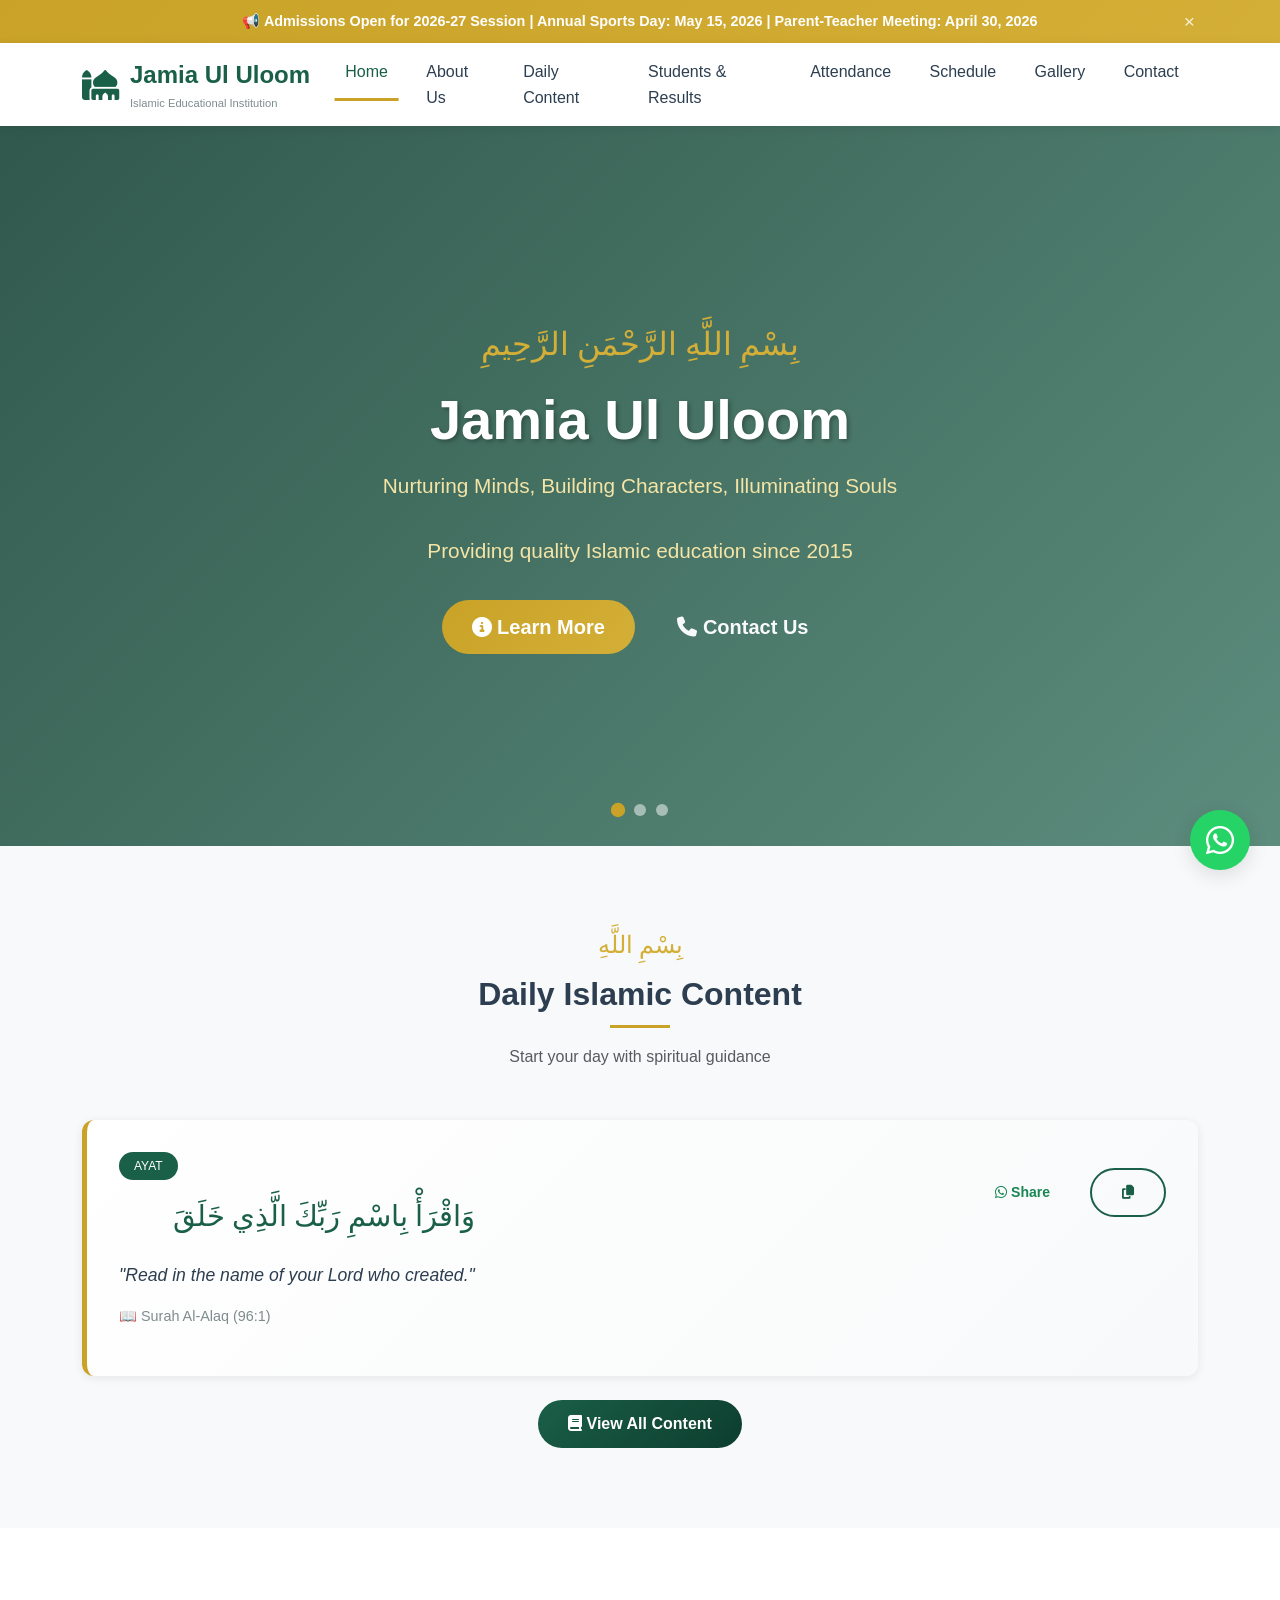
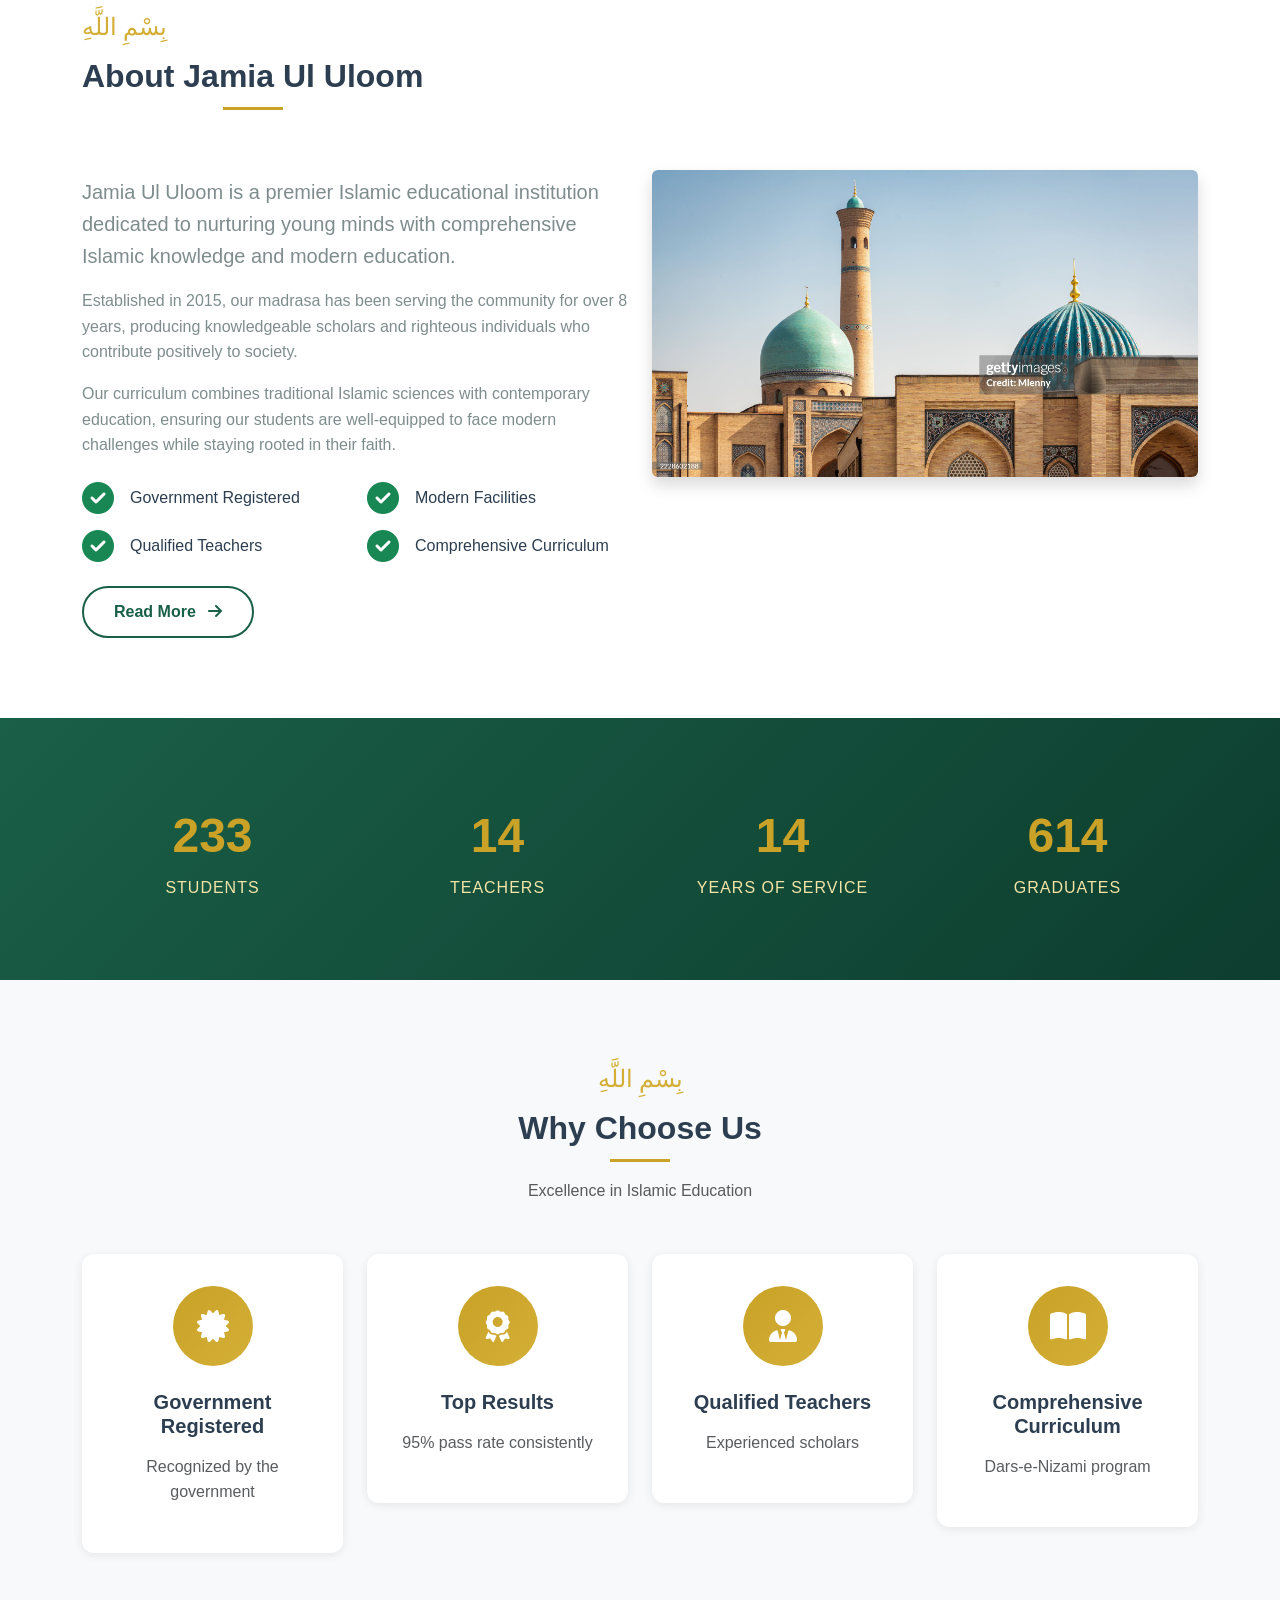
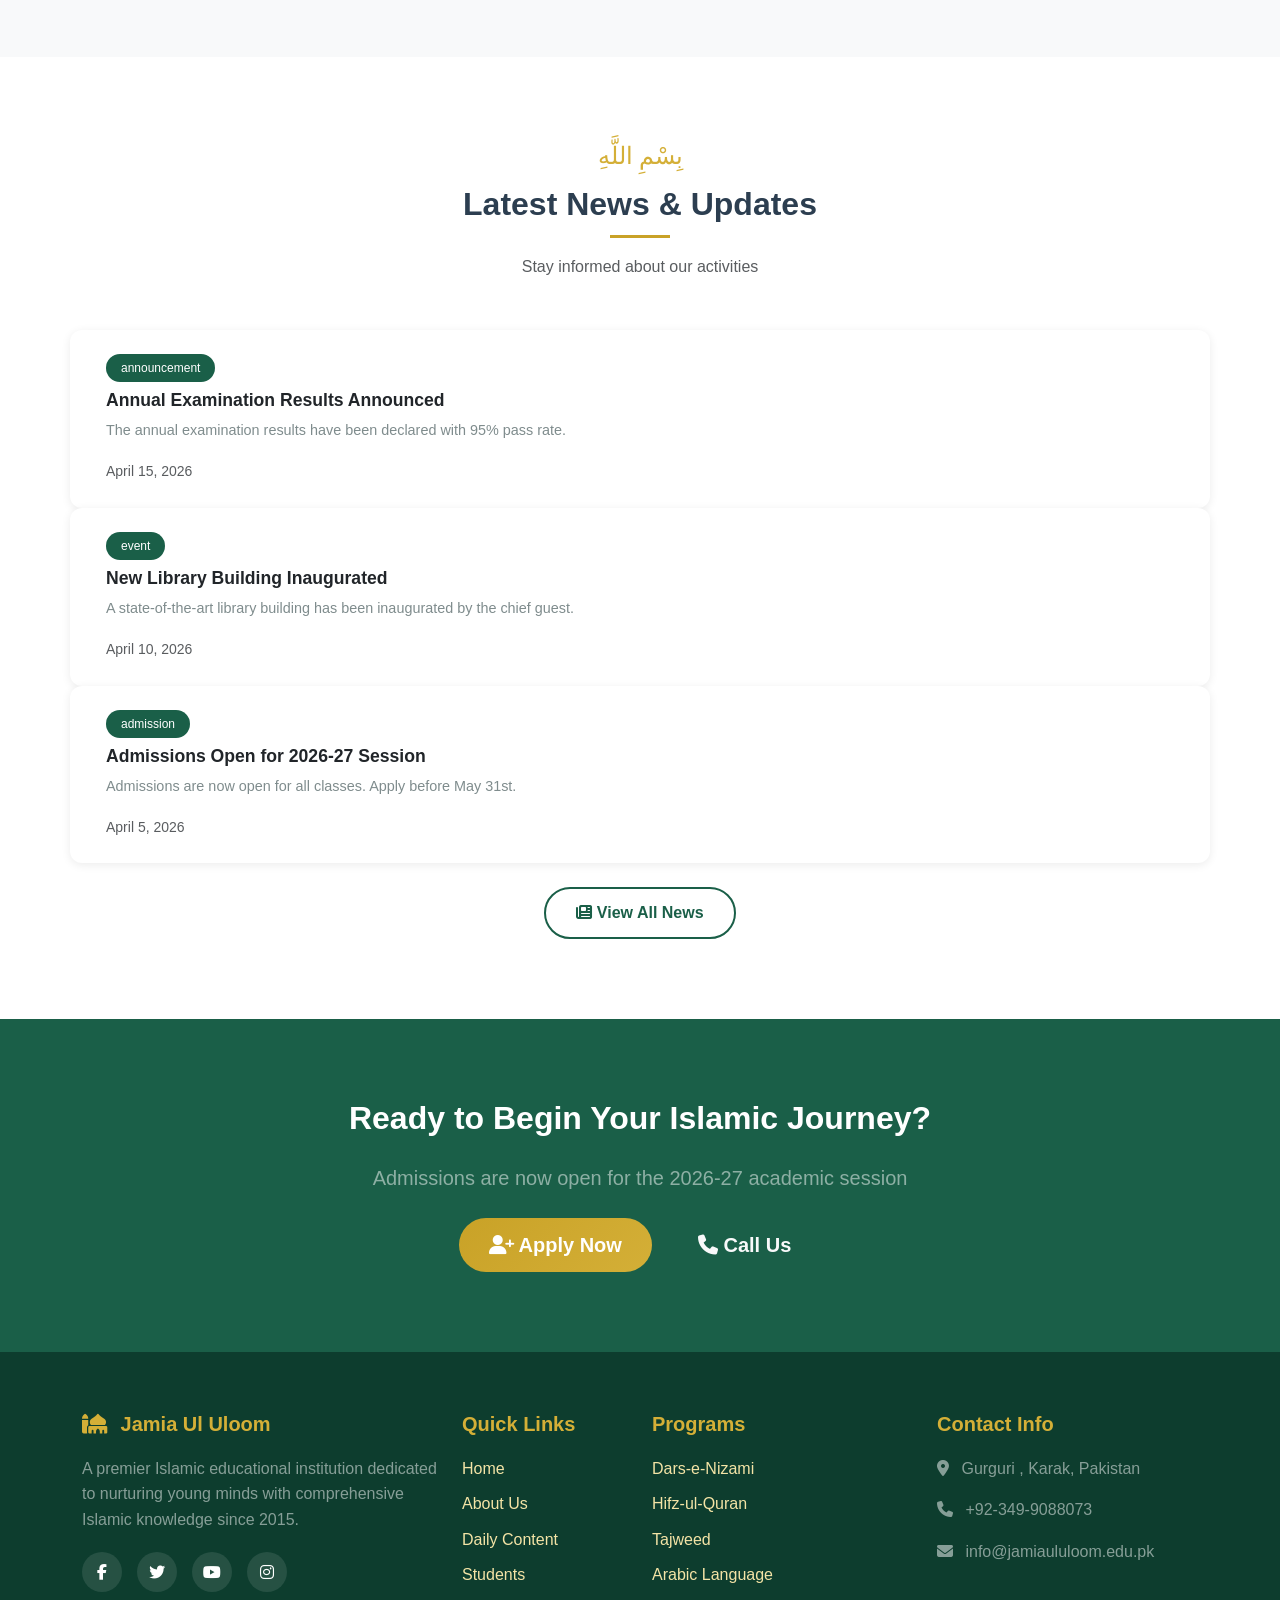
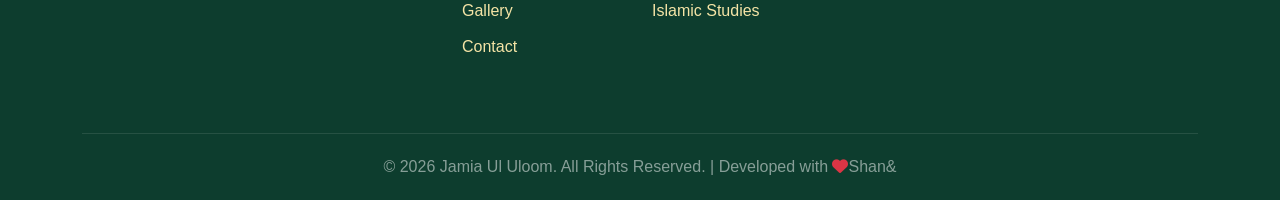
==== commit b5d36b9f: "Task: some changes in in forntview" ====
--- a/index.html
+++ b/index.html
@@ -19,7 +19,7 @@
     <div class="announcement-bar">
         <div class="container">
             <div class="announcement-text">
-                📢 Admissions Open for 2025-26 Session | Annual Sports Day: May 15, 2025 | Parent-Teacher Meeting: April 30, 2025
+                📢 Admissions Open for 2026-27 Session | Annual Sports Day: May 15, 2026 | Parent-Teacher Meeting: April 30, 2026
             </div>
             <button class="close-btn">&times;</button>
         </div>
@@ -87,7 +87,7 @@
                 <div class="hero-arabic">بِسْمِ اللَّهِ الرَّحْمَنِ الرَّحِيمِ</div>
                 <h1>Jamia Ul Uloom</h1>
                 <p>Nurturing Minds, Building Characters, Illuminating Souls</p>
-                <p class="lead">Providing quality Islamic education since 1995</p>
+                <p class="lead">Providing quality Islamic education since 2015</p>
                 <div class="mt-4">
                     <a href="about.html" class="btn btn-secondary btn-lg me-2">
                         <i class="fas fa-info-circle"></i> Learn More
@@ -134,7 +134,7 @@
                         <h2>About Jamia Ul Uloom</h2>
                     </div>
                     <p class="lead">Jamia Ul Uloom is a premier Islamic educational institution dedicated to nurturing young minds with comprehensive Islamic knowledge and modern education.</p>
-                    <p>Established in 1995, our madrasa has been serving the community for over 29 years, producing knowledgeable scholars and righteous individuals who contribute positively to society.</p>
+                    <p>Established in 2015, our madrasa has been serving the community for over 8 years, producing knowledgeable scholars and righteous individuals who contribute positively to society.</p>
                     <p>Our curriculum combines traditional Islamic sciences with contemporary education, ensuring our students are well-equipped to face modern challenges while staying rooted in their faith.</p>
                     <div class="row mt-4">
                         <div class="col-6">
@@ -163,7 +163,7 @@
                     </a>
                 </div>
                 <div class="col-lg-6">
-                    <img src="https://via.placeholder.com/600x400/1a5f48/ffffff?text=Madrasa+Building" alt="Jamia Ul Uloom" class="img-fluid rounded shadow">
+                    <img src="img/p1.jpg" alt="Jamia Ul Uloom" class="img-fluid rounded shadow">
                 </div>
             </div>
         </div>
@@ -238,7 +238,7 @@
     <section class="section section-bg-primary text-center">
         <div class="container">
             <h2 class="text-white mb-4">Ready to Begin Your Islamic Journey?</h2>
-            <p class="lead text-white-50 mb-4">Admissions are now open for the 2025-26 academic session</p>
+            <p class="lead text-white-50 mb-4">Admissions are now open for the 2026-27 academic session</p>
             <div class="d-flex justify-content-center gap-3">
                 <a href="contact.html" class="btn btn-secondary btn-lg">
                     <i class="fas fa-user-plus"></i> Apply Now
@@ -256,7 +256,7 @@
             <div class="row">
                 <div class="col-lg-4 mb-4">
                     <h4><i class="fas fa-mosque me-2"></i> Jamia Ul Uloom</h4>
-                    <p class="text-white-50">A premier Islamic educational institution dedicated to nurturing young minds with comprehensive Islamic knowledge since 1995.</p>
+                    <p class="text-white-50">A premier Islamic educational institution dedicated to nurturing young minds with comprehensive Islamic knowledge since 2015.</p>
                     <div class="social-links">
                         <a href="#"><i class="fab fa-facebook-f"></i></a>
                         <a href="#"><i class="fab fa-twitter"></i></a>
@@ -285,11 +285,11 @@
                     <h4>Contact Info</h4>
                     <p class="text-white-50">
                         <i class="fas fa-map-marker-alt me-2"></i>
-                        123 Islamic Education Street, Karachi, Pakistan
+                        Gurguri , Karak, Pakistan
                     </p>
                     <p class="text-white-50">
                         <i class="fas fa-phone me-2"></i>
-                        +92-21-12345678
+                        +92-349-9088073
                     </p>
                     <p class="text-white-50">
                         <i class="fas fa-envelope me-2"></i>
@@ -298,13 +298,13 @@
                 </div>
             </div>
             <div class="footer-bottom">
-                <p class="mb-0 text-white-50">&copy; 2025 Jamia Ul Uloom. All Rights Reserved. | Developed with <i class="fas fa-heart text-danger"></i></p>
+                <p class="mb-0 text-white-50">&copy; 2026 Jamia Ul Uloom. All Rights Reserved. | Developed with <i class="fas fa-heart text-danger"></i>Shan&</p>
             </div>
         </div>
     </footer>
 
     <!-- WhatsApp Floating Button -->
-    <a href="https://wa.me/923001234567" class="whatsapp-float" target="_blank" title="Chat on WhatsApp">
+    <a href="https://wa.me/923499088073" class="whatsapp-float" target="_blank" title="Chat on WhatsApp">
         <i class="fab fa-whatsapp"></i>
     </a>
 
